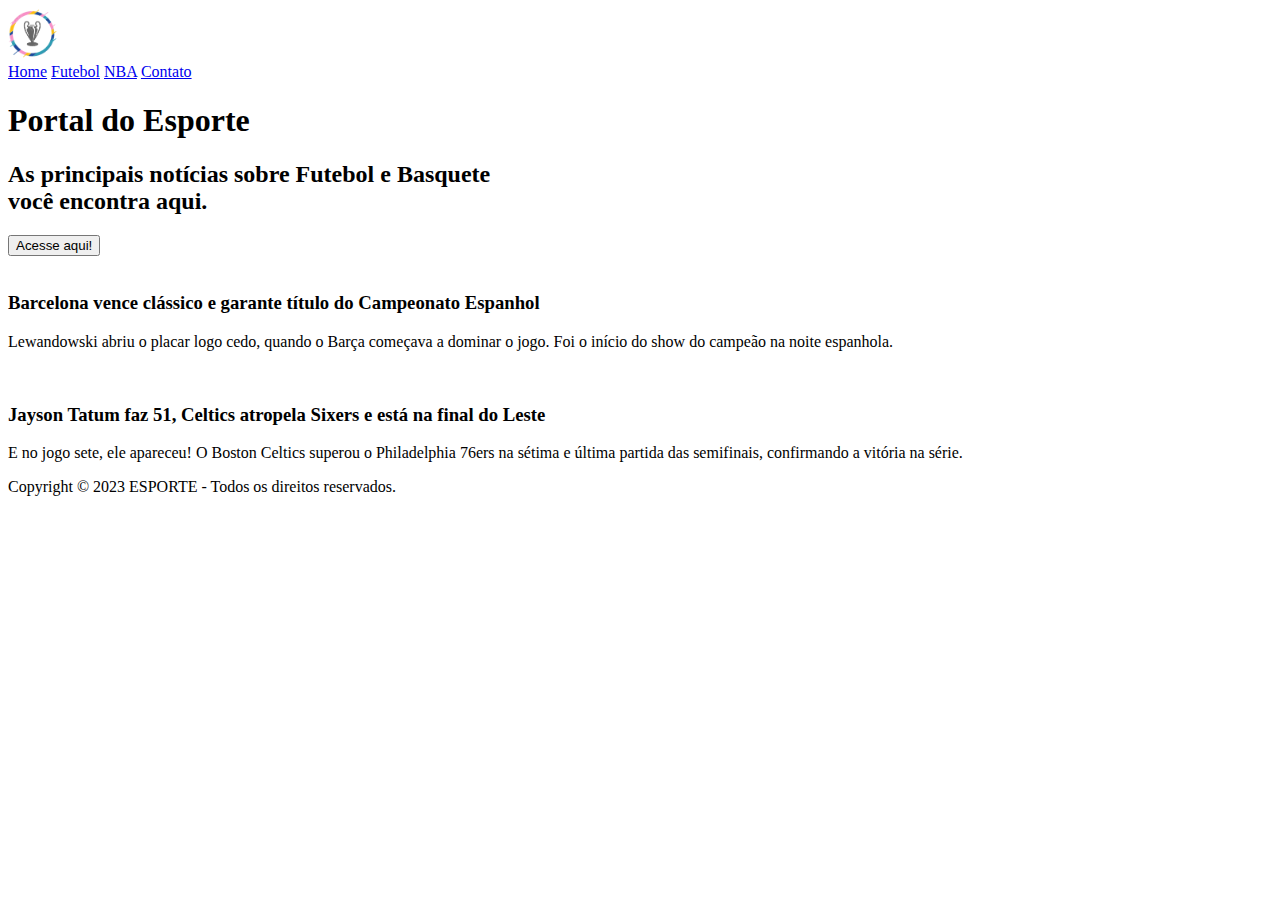
==== index.html @ d75731c8 "Initial commit" ====
<!DOCTYPE html>
<html lang="pt-br">
<head>
    <meta charset="UTF-8">
    <meta http-equiv="X-UA-Compatible" content="IE=edge">
    <meta name="viewport" content="width=device-width, initial-scale=1.0">
    <title>Esporte</title>
    <link rel="stylesheet" href="style2.css">
    <link rel="shortcut icon" href="imagens/logo2.png" type="image/x-icon">
</head>
<body class="inicial">

    <header class="cabecalho">
        <img src="imagens/logo2.png" alt="" width="50">
        
        <nav class="cabecalho_nav">
            <a href="index.html">Home</a>
            <a href="pag2.html">Futebol</a>
            <a href="pag3.html">NBA</a>
            <a href="#">Contato</a>
        </nav>
    </header>

    <main class="conteudo">

        <section class="conteudo_principal">
            <div class="conteudo_principal_escrito">
                <h1 class="conteudo_principal_titulo">Portal do Esporte</h1>
                <h2 class="conteudo_principal_subtitulo">As principais notícias sobre Futebol e Basquete <br> você encontra aqui.</h2>
                <button class="conteudo_principal_botao">Acesse aqui!</button>
            </div>
            <div class="conteudo_principal_manchetes">
                <div class="noticia_1">
                    <img src="https://conteudo.imguol.com.br/c/esporte/36/2023/05/14/lewandowski-comemora-apos-marcar-para-o-barcelona-contra-o-espanyol-pelo-campeonato-espanhol-1684095798608_v2_450x600.jpg" alt="" width="80px" class="foto_noticia">
                    <div class="texto_noticia">
                        <h3 class="noticia_1_titulo">Barcelona vence clássico e garante título do Campeonato Espanhol</h3>
                        <p class="noticia_1_texto">Lewandowski abriu o placar logo cedo, quando o Barça começava a dominar o jogo. Foi o início do show do campeão na noite espanhola.</p>
                    </div>
                </div>
                <div class="noticia_2">
                    <img src="https://r8p9h9p8.rocketcdn.me/wp-content/uploads/2023/05/Jayson-Tatum-2.jpg" alt="" width="140" class="foto_noticia">
                    <div class="texto_noticia">
                        <h3 class="noticia_2_titulo">Jayson Tatum faz 51, Celtics atropela Sixers e está na final do Leste</h3>
                        <p class="noticia_2_texto">E no jogo sete, ele apareceu! O Boston Celtics superou o Philadelphia 76ers na sétima e última partida das semifinais, confirmando a vitória na série.</p>
                    </div>
                </div>
            </div>
        </section>
    </main>

    <footer class="rodape">
        <p class="radape_rexto">Copyright © 2023 ESPORTE - Todos os direitos reservados.</p>
    </footer>
    
</body>
</html>
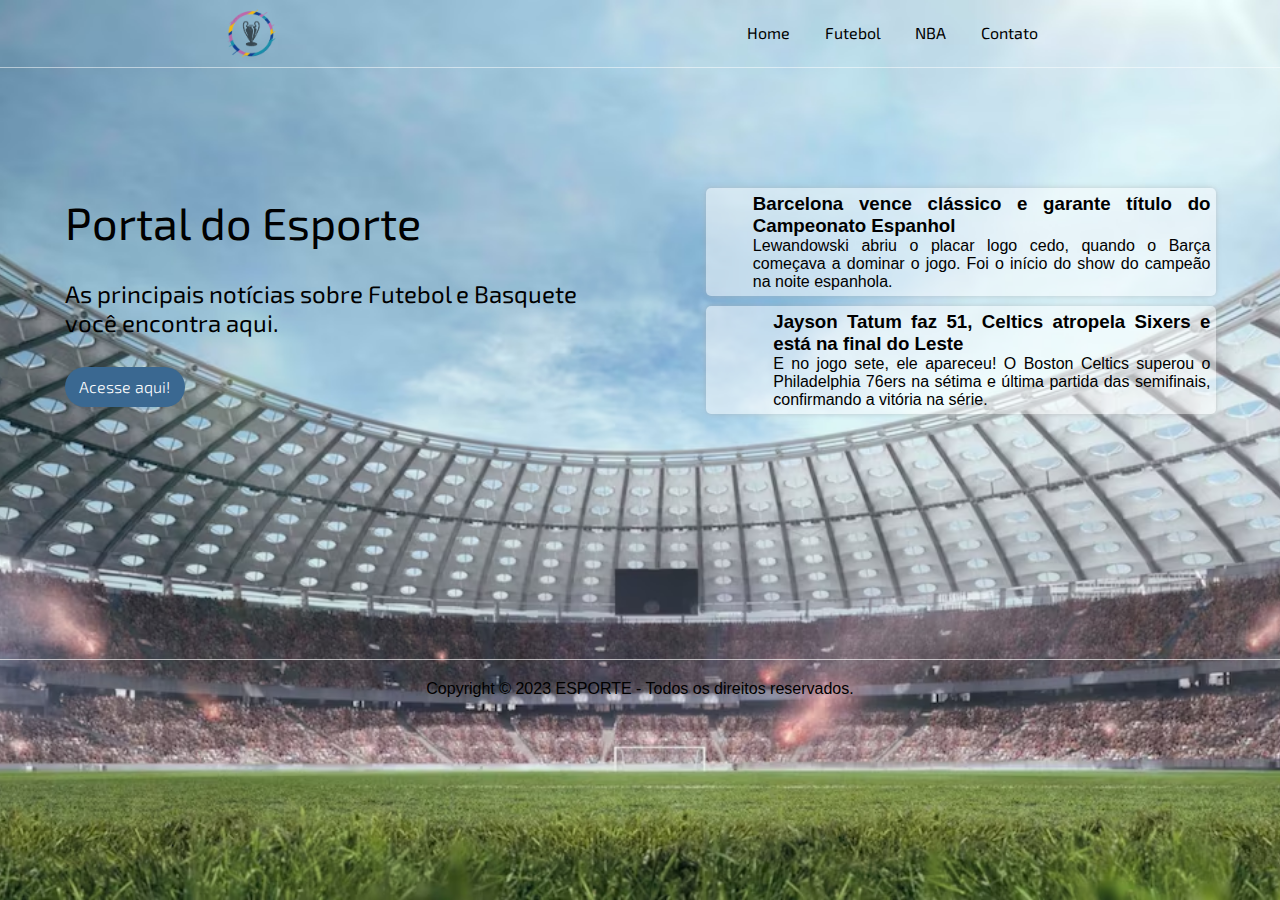
==== commit c9e1a5da: "Atualizações" ====
--- a/index.html
+++ b/index.html
@@ -24,26 +24,34 @@
     <main class="conteudo">
 
         <section class="conteudo_principal">
+
             <div class="conteudo_principal_escrito">
                 <h1 class="conteudo_principal_titulo">Portal do Esporte</h1>
                 <h2 class="conteudo_principal_subtitulo">As principais notícias sobre Futebol e Basquete <br> você encontra aqui.</h2>
-                <button class="conteudo_principal_botao">Acesse aqui!</button>
+                <a href="pag2.html"><button class="conteudo_principal_botao">Acesse aqui!</button></a>
             </div>
+            
             <div class="conteudo_principal_manchetes">
-                <div class="noticia_1">
-                    <img src="https://conteudo.imguol.com.br/c/esporte/36/2023/05/14/lewandowski-comemora-apos-marcar-para-o-barcelona-contra-o-espanyol-pelo-campeonato-espanhol-1684095798608_v2_450x600.jpg" alt="" width="80px" class="foto_noticia">
-                    <div class="texto_noticia">
-                        <h3 class="noticia_1_titulo">Barcelona vence clássico e garante título do Campeonato Espanhol</h3>
-                        <p class="noticia_1_texto">Lewandowski abriu o placar logo cedo, quando o Barça começava a dominar o jogo. Foi o início do show do campeão na noite espanhola.</p>
+                <a href="#">
+                    <div class="noticia_1">
+                        <img src="https://conteudo.imguol.com.br/c/esporte/36/2023/05/14/lewandowski-comemora-apos-marcar-para-o-barcelona-contra-o-espanyol-pelo-campeonato-espanhol-1684095798608_v2_450x600.jpg" alt="" width="80px" class="foto_noticia">
+                        <div class="texto_noticia">
+                            <h3 class="noticia_1_titulo">Barcelona vence clássico e garante título do Campeonato Espanhol</h3>
+                            <p class="noticia_1_texto">Lewandowski abriu o placar logo cedo, quando o Barça começava a dominar o jogo. Foi o início do show do campeão na noite espanhola.</p>
+                        </div>
                     </div>
-                </div>
-                <div class="noticia_2">
-                    <img src="https://r8p9h9p8.rocketcdn.me/wp-content/uploads/2023/05/Jayson-Tatum-2.jpg" alt="" width="140" class="foto_noticia">
-                    <div class="texto_noticia">
-                        <h3 class="noticia_2_titulo">Jayson Tatum faz 51, Celtics atropela Sixers e está na final do Leste</h3>
-                        <p class="noticia_2_texto">E no jogo sete, ele apareceu! O Boston Celtics superou o Philadelphia 76ers na sétima e última partida das semifinais, confirmando a vitória na série.</p>
+                </a>
+
+                <a href="#">
+                    <div class="noticia_2">
+                        <img src="https://r8p9h9p8.rocketcdn.me/wp-content/uploads/2023/05/Jayson-Tatum-2.jpg" alt="" width="140" class="foto_noticia">
+                        <div class="texto_noticia">
+                            <h3 class="noticia_2_titulo">Jayson Tatum faz 51, Celtics atropela Sixers e está na final do Leste</h3>
+                            <p class="noticia_2_texto">E no jogo sete, ele apareceu! O Boston Celtics superou o Philadelphia 76ers na sétima e última partida das semifinais, confirmando a vitória na série.</p>
+                        </div>
                     </div>
-                </div>
+                </a>
+
             </div>
         </section>
     </main>
--- a/style2.css
+++ b/style2.css
@@ -0,0 +1,130 @@
+@charset "UTF-8";
+
+@import url('https://fonts.googleapis.com/css2?family=Exo+2:wght@500&family=Passion+One&display=swap');
+@import url('https://fonts.googleapis.com/css2?family=Exo+2:wght@300&family=Passion+One&display=swap');
+
+*{
+    margin: 0px;
+    padding: 0px;
+    text-decoration: none;
+    font-family: Arial, Helvetica, sans-serif;
+    color: black;
+}
+
+body.inicial{
+    background-image: url(imagens/foto-fundo.png);
+    background-position: center center;
+    background-size: cover;
+    background-attachment: fixed;
+}
+
+/*CABEÇALHO E NAVEGAÇÃO*/
+
+.cabecalho{
+    display: flex;
+    flex-direction: row;
+    align-items: center;
+    justify-content: space-around;
+    padding: 8px 0px 8px 0px;
+}
+
+.cabecalho_nav a{
+    padding: 5px 15px; 
+    font-family: 'Exo 2', sans-serif;
+    font-weight: 400; 
+    color: black;
+}
+
+.cabecalho a:hover{
+    text-decoration: underline;
+}
+
+/*CONTEÚDO PRINCIPAL*/
+
+.conteudo{
+    padding-top: 120px;
+    margin-bottom: 245px;
+    border-top: 0.3px solid rgba(255, 255, 255, 0.508);
+}
+
+.conteudo_principal{
+    display: flex;
+    flex-direction: row;
+    align-items: center;
+    justify-content: space-around;
+}
+
+.conteudo_principal_escrito{
+    display: flex;
+    flex-direction: column;
+    gap: 30px;
+}
+
+/*MANCHETES*/
+
+.noticia_1, .noticia_2{
+    padding: 5px;
+    background-color: rgba(255, 255, 255, 0.5);
+    width: 500px;
+    border-radius: 5px;
+    box-shadow: 0px 0px 5px rgba(167, 167, 167, 0.508);
+    display: flex;
+}
+.noticia_1{
+    margin-bottom: 10px;
+}
+
+.foto_noticia{
+    display: flex;
+}
+
+/*texto da manchete*/
+
+.texto_noticia{
+    display: flex;
+    flex-direction: column;
+    padding-left: 5px;
+    text-align: justify;
+}
+
+/*título da página*/
+
+.conteudo_principal_titulo{
+    font-weight: 400;
+    font-size: 45px;
+    font-family: 'Exo 2', sans-serif;
+}
+
+/*subtítulo da página*/
+
+.conteudo_principal_subtitulo{
+    font-weight: 400;
+    font-size: 20;
+    font-family: 'Exo 2', sans-serif;
+}
+
+/*botão*/
+
+.conteudo_principal_botao{
+    width: 120px;
+    height: 40px;
+    border: none;
+    border-radius: 20px;
+    background-color: rgb(58, 104, 145);
+    color: rgb(255, 255, 255);
+    font-size: 16px;
+    font-family: 'Exo 2', sans-serif;
+    font-weight: 300;
+}
+
+.conteudo_principal_botao:hover{
+    background-color: rgb(48, 90, 126);
+}
+
+/*rodapé*/
+
+ .rodape{
+    padding: 20px;
+    border-top: 1px solid rgba(255, 255, 255, 0.633);
+    text-align: center;
+ }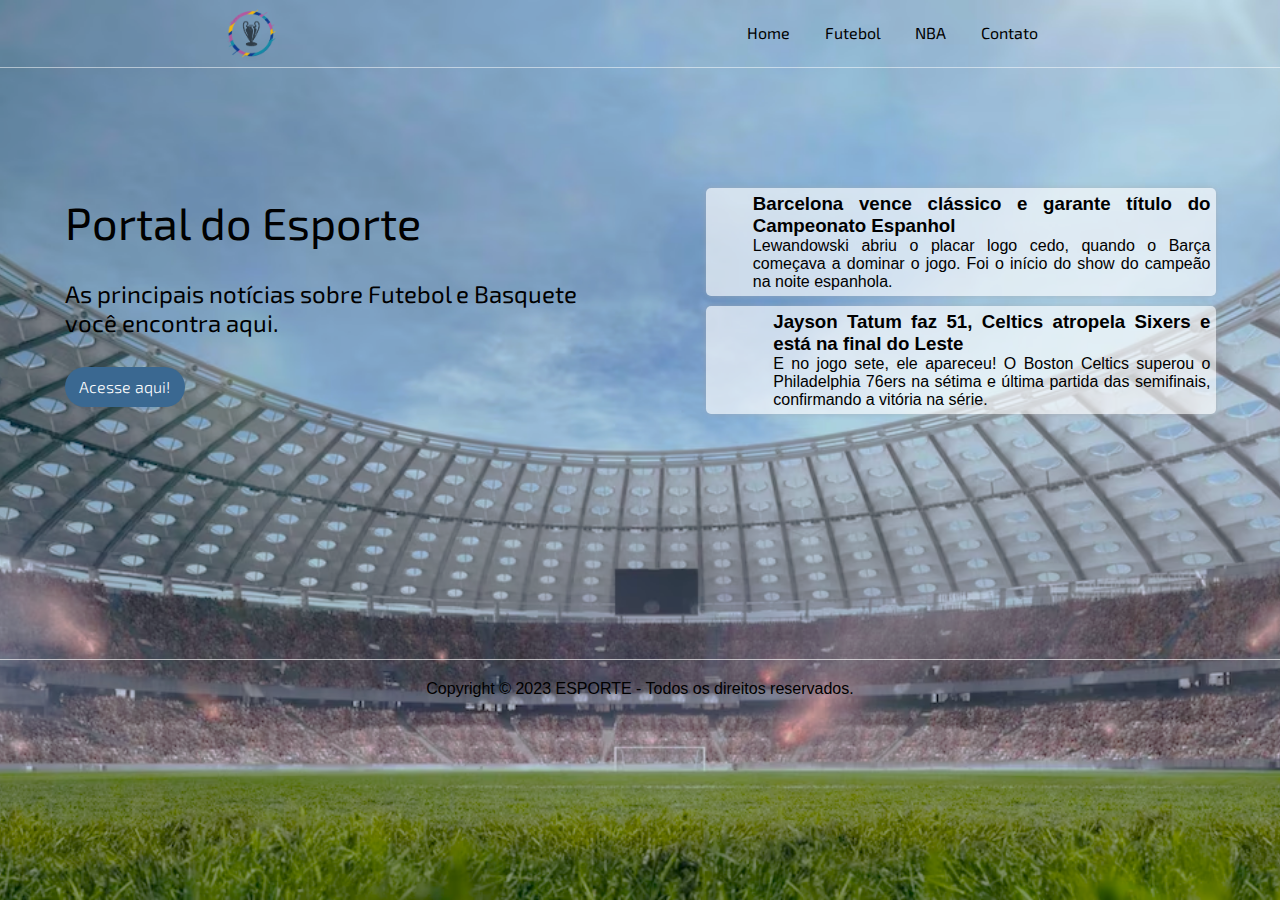
==== commit 466cf89c: "Ajustando imagem de fundo" ====
--- a/index.html
+++ b/index.html
@@ -11,7 +11,7 @@
 <body class="inicial">
 
     <header class="cabecalho">
-        <img src="imagens/logo2.png" alt="" width="50">
+        <img src="imagens/logo.png" alt="" width="50">
         
         <nav class="cabecalho_nav">
             <a href="index.html">Home</a>
--- a/style2.css
+++ b/style2.css
@@ -12,7 +12,7 @@
 }
 
 body.inicial{
-    background-image: url(imagens/foto-fundo.png);
+    background-image: url(imagens/foto-fundo2.png);
     background-position: center center;
     background-size: cover;
     background-attachment: fixed;
@@ -52,6 +52,7 @@
     flex-direction: row;
     align-items: center;
     justify-content: space-around;
+    
 }
 
 .conteudo_principal_escrito{
@@ -64,7 +65,7 @@
 
 .noticia_1, .noticia_2{
     padding: 5px;
-    background-color: rgba(255, 255, 255, 0.5);
+    background-color: rgba(255, 255, 255, 0.648);
     width: 500px;
     border-radius: 5px;
     box-shadow: 0px 0px 5px rgba(167, 167, 167, 0.508);
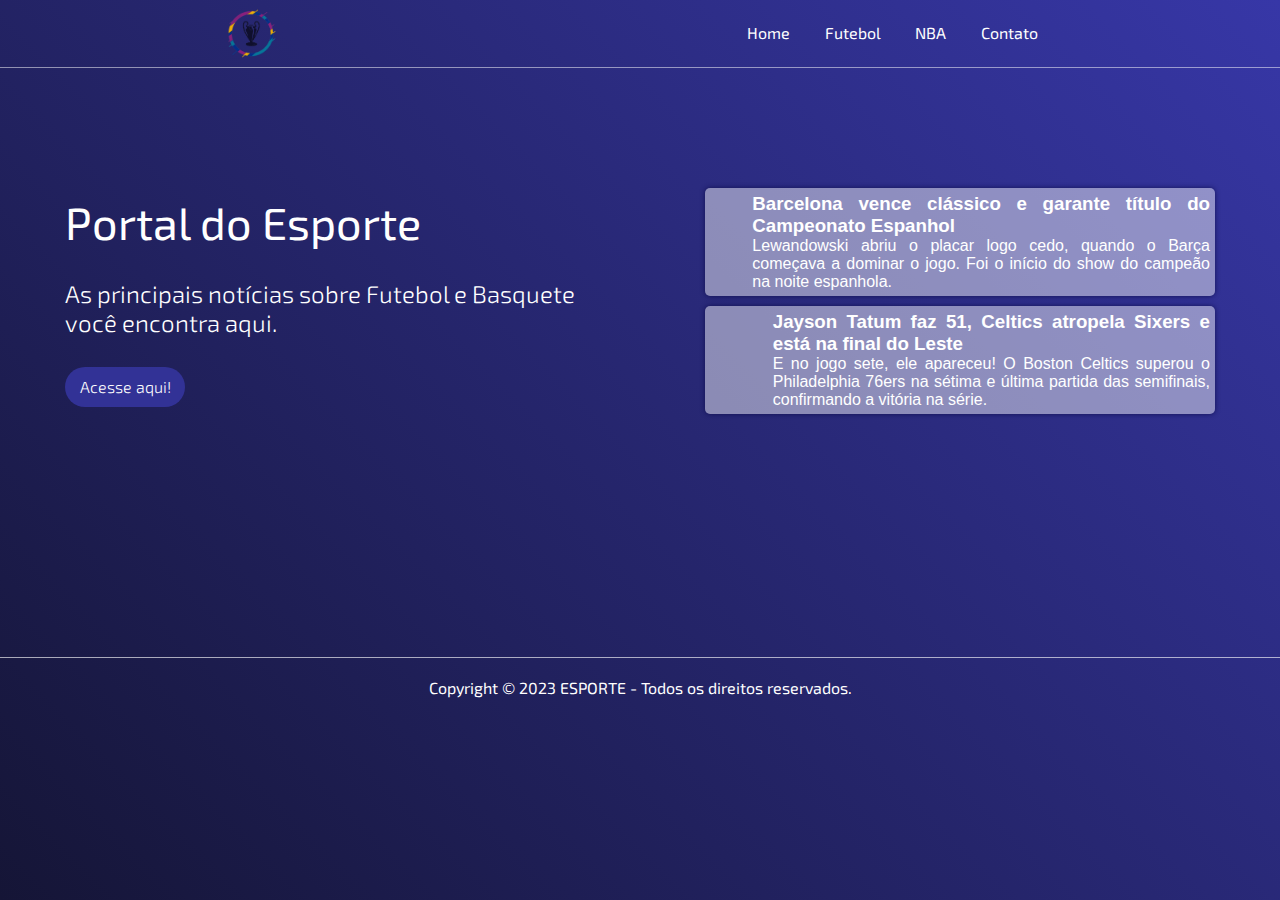
==== commit 9b06701f: "Mais atualizações" ====
--- a/index.html
+++ b/index.html
@@ -4,9 +4,9 @@
     <meta charset="UTF-8">
     <meta http-equiv="X-UA-Compatible" content="IE=edge">
     <meta name="viewport" content="width=device-width, initial-scale=1.0">
-    <title>Esporte</title>
+    <title>Portal do Esporte</title>
     <link rel="stylesheet" href="style2.css">
-    <link rel="shortcut icon" href="imagens/logo2.png" type="image/x-icon">
+    <link rel="shortcut icon" href="imagens/logo.png" type="image/x-icon">
 </head>
 <body class="inicial">
 
--- a/style2.css
+++ b/style2.css
@@ -8,11 +8,13 @@
     padding: 0px;
     text-decoration: none;
     font-family: Arial, Helvetica, sans-serif;
-    color: black;
+    color: white;
 }
 
+/**/
+
 body.inicial{
-    background-image: url(imagens/foto-fundo2.png);
+    background-image: linear-gradient( 45deg, rgb(21, 21, 54), rgb(55, 55, 167));
     background-position: center center;
     background-size: cover;
     background-attachment: fixed;
@@ -31,8 +33,7 @@
 .cabecalho_nav a{
     padding: 5px 15px; 
     font-family: 'Exo 2', sans-serif;
-    font-weight: 400; 
-    color: black;
+    font-weight: 400;   
 }
 
 .cabecalho a:hover{
@@ -43,7 +44,7 @@
 
 .conteudo{
     padding-top: 120px;
-    margin-bottom: 245px;
+    margin-bottom: 243px;
     border-top: 0.3px solid rgba(255, 255, 255, 0.508);
 }
 
@@ -65,12 +66,17 @@
 
 .noticia_1, .noticia_2{
     padding: 5px;
-    background-color: rgba(255, 255, 255, 0.648);
+    background-color: rgba(255, 255, 255, 0.462);
     width: 500px;
     border-radius: 5px;
-    box-shadow: 0px 0px 5px rgba(167, 167, 167, 0.508);
+    box-shadow: 0px 0px 5px rgba(12, 12, 75, 0.84);
     display: flex;
 }
+
+.noticia_1:hover, .noticia_2:hover{
+    background-color: rgba(255, 255, 255, 0.550);
+}
+
 .noticia_1{
     margin-bottom: 10px;
 }
@@ -99,7 +105,7 @@
 /*subtítulo da página*/
 
 .conteudo_principal_subtitulo{
-    font-weight: 400;
+    font-weight: 300;
     font-size: 20;
     font-family: 'Exo 2', sans-serif;
 }
@@ -111,7 +117,7 @@
     height: 40px;
     border: none;
     border-radius: 20px;
-    background-color: rgb(58, 104, 145);
+    background-color: rgb(50, 50, 150);
     color: rgb(255, 255, 255);
     font-size: 16px;
     font-family: 'Exo 2', sans-serif;
@@ -119,13 +125,18 @@
 }
 
 .conteudo_principal_botao:hover{
-    background-color: rgb(48, 90, 126);
+    background-color: rgb(44, 44, 120);
 }
 
 /*rodapé*/
 
- .rodape{
+.rodape{
     padding: 20px;
-    border-top: 1px solid rgba(255, 255, 255, 0.633);
+    border-top: 0.3px solid rgba(255, 255, 255, 0.633);
     text-align: center;
- }+}
+
+.rodape p{
+    font-family: 'Exo 2', sans-serif;   
+}
+
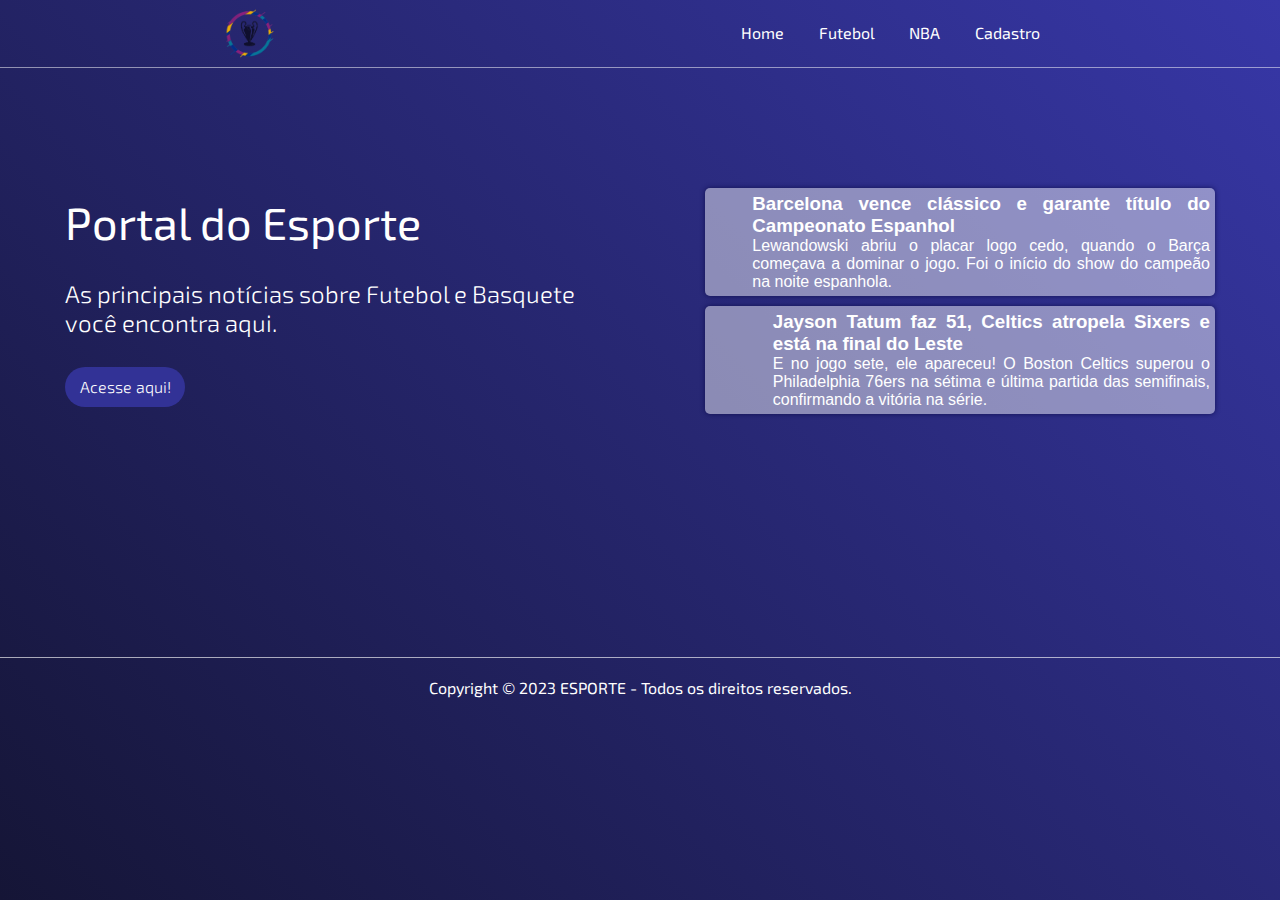
==== commit f1dd4549: "." ====
--- a/index.html
+++ b/index.html
@@ -17,7 +17,7 @@
             <a href="index.html">Home</a>
             <a href="pag2.html">Futebol</a>
             <a href="pag3.html">NBA</a>
-            <a href="#">Contato</a>
+            <a href="pag4.html">Cadastro</a>
         </nav>
     </header>
 
--- a/style2.css
+++ b/style2.css
@@ -138,5 +138,4 @@
 
 .rodape p{
     font-family: 'Exo 2', sans-serif;   
-}
-
+}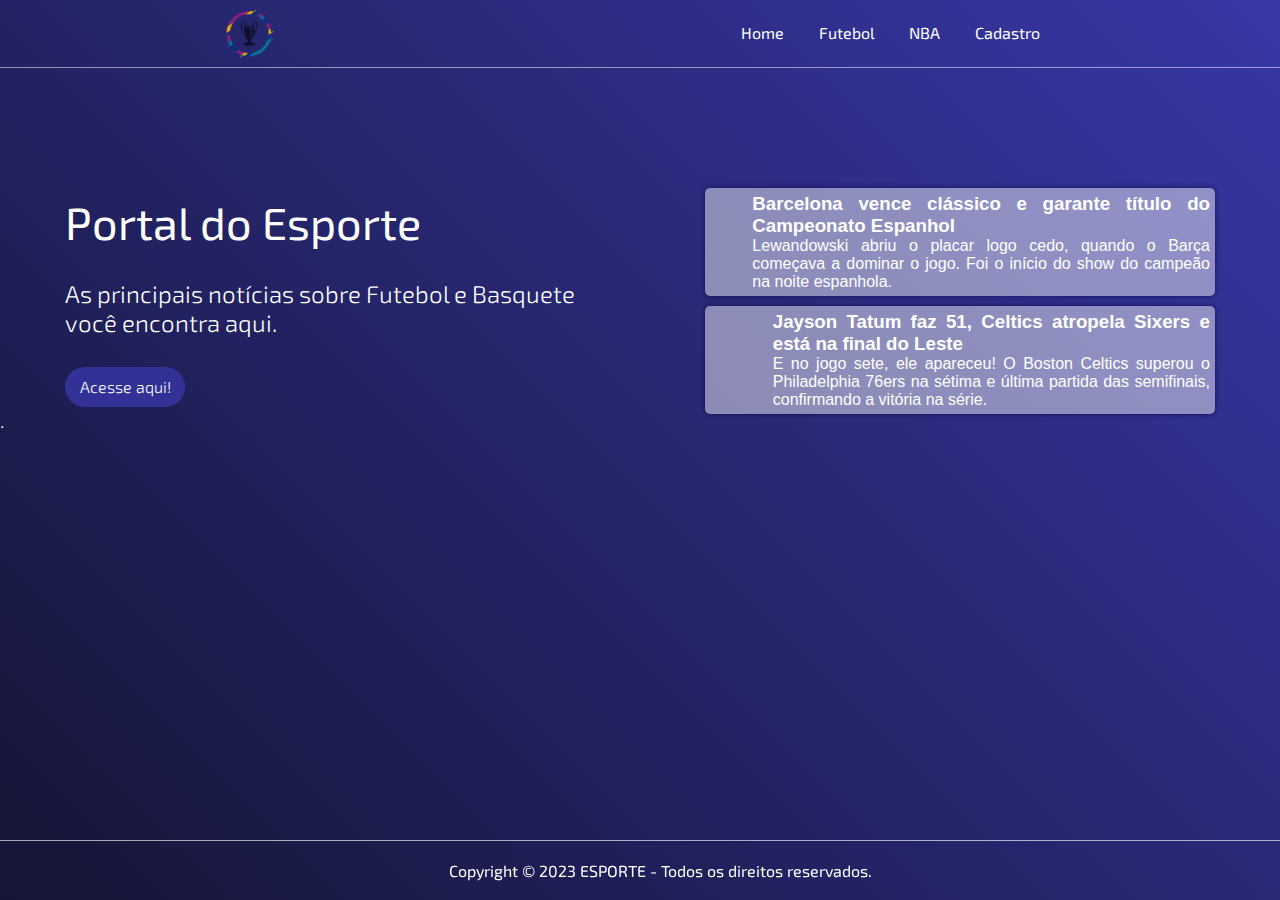
==== commit 2cf8f428: "Botei o ponto" ====
--- a/index.html
+++ b/index.html
@@ -55,10 +55,10 @@
             </div>
         </section>
     </main>
-
+.
     <footer class="rodape">
         <p class="radape_rexto">Copyright © 2023 ESPORTE - Todos os direitos reservados.</p>
     </footer>
     
 </body>
-</html>+</html>
--- a/style2.css
+++ b/style2.css
@@ -12,6 +12,10 @@
 }
 
 /**/
+
+body, html{
+    height: 100vh;
+}
 
 body.inicial{
     background-image: linear-gradient( 45deg, rgb(21, 21, 54), rgb(55, 55, 167));
@@ -44,7 +48,6 @@
 
 .conteudo{
     padding-top: 120px;
-    margin-bottom: 243px;
     border-top: 0.3px solid rgba(255, 255, 255, 0.508);
 }
 
@@ -134,6 +137,9 @@
     padding: 20px;
     border-top: 0.3px solid rgba(255, 255, 255, 0.633);
     text-align: center;
+    bottom: 0;
+    position: fixed;
+    width: 100%;
 }
 
 .rodape p{
